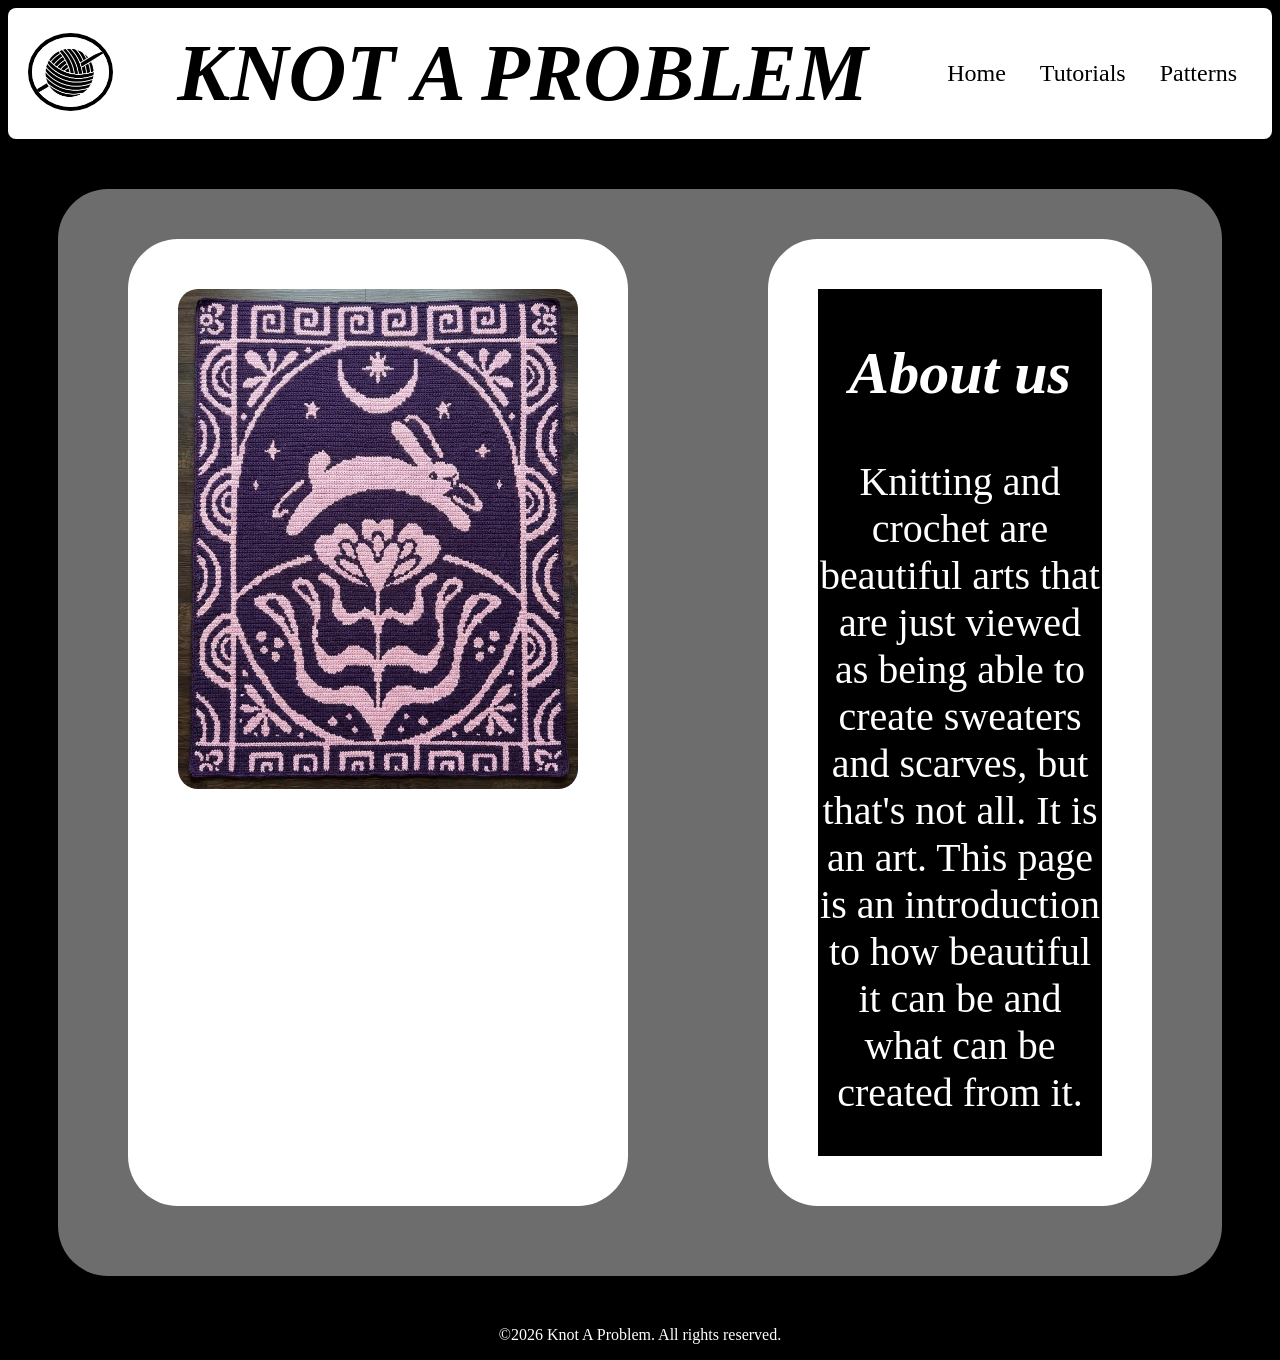
==== index.html @ 060f9959 "first draft of the index.html page" ====
<!DOCTYPE html>
<html lang="en">
<head>
    <meta charset="UTF-8">
    <meta name="viewport" content="width=device-width, initial-scale=1.0">
    <title>Knot A Problem</title>
    <link rel="stylesheet" href="style.css">
</head>
<body>
    <header>
        <div>
           <img id = logo src="download-_7_.png" alt="logo"> 
        </div>
        <h1 class="name">KNOT A PROBLEM</h1>
        <nav class="nav">
            <a href="index.html">Home</a>
            <a href="tutorials.html">Tutorials</a>
            <a href="patterns.html">Patterns</a>
        </nav>
    </header>
    <!-- about us -->
     <section class="about">
        <div class="div1">
            <img class="pic1" src="Bunny-leaps-in-the-night-crochet-pattern-Rabbit-and-big-flower-throw-PDF.png" alt="pic 1">
        </div>
        <div class="div2">
            <h2 class="aboutus">About us</h2>
            <p class="intro">Knitting and crochet are beautiful arts that are just viewed as being able to create sweaters and scarves, but that's not all. It is an art. This page is an introduction to how beautiful it can be and what can be created from it.</p>
        </div>
     </section>

  <footer class="footer">
        <p>©2026 Knot A Problem. All rights reserved.</p>
  </footer>

    <script src="script.js" defer></script>
</body>
</html>
---- style.css ----
body{
    color: rgb(255, 255, 255);
    background-size: cover;
    background-repeat: no-repeat;
    background-color: rgb(0, 0, 0);
    /* background-image:linear-gradient(rgba(0,0,0,0.5), rgba(0,0,0,0.5)), url(Alpha-pattern-_20388.jpeg) ; */
}
#logo{
height: 70px;
border-radius: 50%;
border-color: black;
border: 4px solid;
}
header{
    background-color:rgb(255, 255, 255);
    padding: 20px;
    text-align: center;
    display: flex;
    justify-content: space-between;
    align-items: center;
    border-radius: 8px;
    color: rgb(0, 0, 0);
    text-decoration-style: wavy;
    text-shadow: 2px;
}
.name{
    font-size: 80px;
    margin: 0;
    font-style: italic;
    font-family: fantasy;
}
nav a{
    color: rgb(0, 0, 0);
    text-decoration: none;
    margin: 0 15px;
    font-size: 24px;
}
nav a:hover{
    text-decoration: underline;
    color: rgb(90, 90, 90);
}
.about{
    display: flex;
    background-color:rgb(109, 109, 109) ;
    margin: 50px;
    border-radius: 50px;
}
.pic1{
    height: 500px;
    width: 400px;
    border-radius: 70px;
    border: 50px solid white;
    align-items: center;
    transition: box-shadow 0.3s ease, transform 0.3s ease;

}
.pic1 :hover{
    box-shadow: 0px 0px 15px rgb(0, 0, 0);
    transform: scale(1.05);
}
.div1{
    margin-right: 70px;
    margin-left: 70px;
    background-color: white;
    box-sizing: content-box;
    border-radius: 50px;
    margin-top: 50px;
    margin-bottom: 70px;
}
.div2{
    margin-left: 70px;
    margin-right: 70px;
    border: 50px solid white;
    border-radius: 50px;
    text-align: center;
    background-color: black;
    margin-top: 50px;
    margin-bottom: 70px;
}
.aboutus{
    font-style: italic;
    font-size: 60px;
}
.intro{
    font-size: 40px;
}

.footer{
    text-align: center;
    color: white;
}
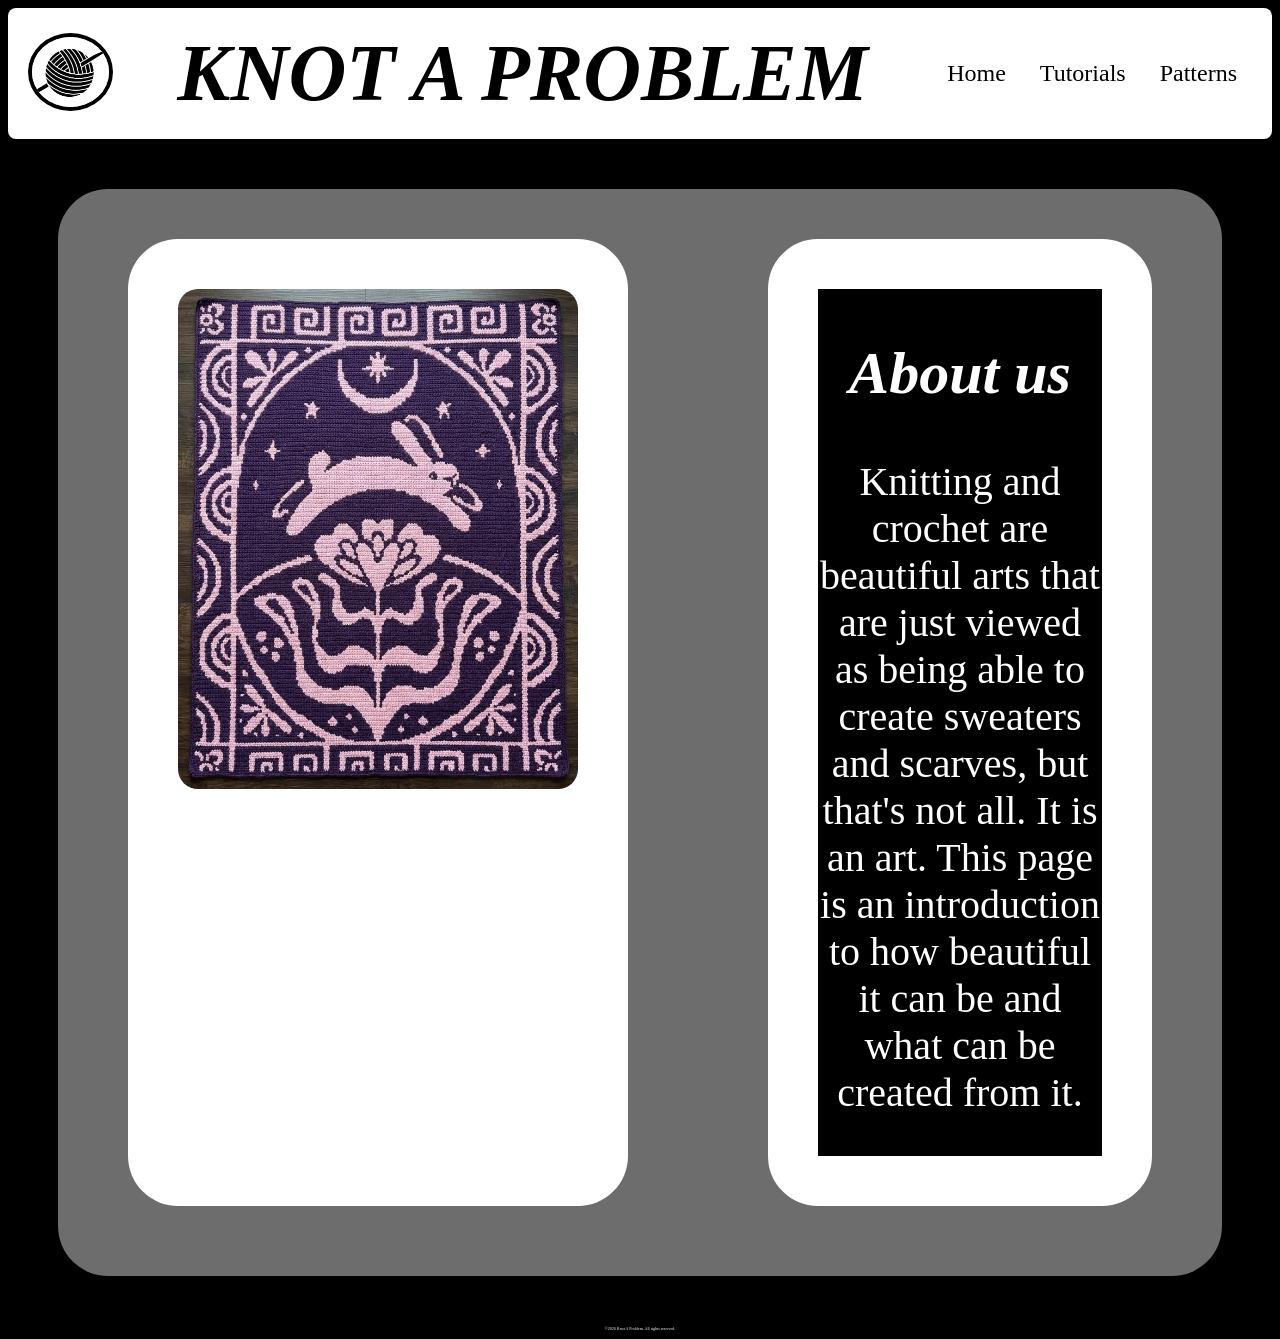
==== commit b709ccd9: "corrected footer" ====
--- a/index.html
+++ b/index.html
@@ -29,8 +29,8 @@
         </div>
      </section>
 
-  <footer class="footer">
-        <p>©2026 Knot A Problem. All rights reserved.</p>
+  <footer >
+        <p class="footer">©2026 Knot A Problem. All rights reserved.</p>
   </footer>
 
     <script src="script.js" defer></script>
--- a/style.css
+++ b/style.css
@@ -77,15 +77,38 @@
     margin-top: 50px;
     margin-bottom: 70px;
 }
-.aboutus{
+h2{
     font-style: italic;
     font-size: 60px;
 }
-.intro{
+p{
     font-size: 40px;
 }
+.tut{
+    display: flex;
+    background-color:rgb(109, 109, 109) ;
+    margin: 50px;
+    border-radius: 50px;
+}
+.pic2{
+    width: 200px;
+    border-radius: 50%;
+    margin: 30px;
+}
+.pic3{
+    width: 200px;
+    border-radius: 50%;
+    margin: 30px;
+}
+.pic4{
+    width: 200px;
+    border-radius: 50%;
+    margin: 30px;
+}
+
 
 .footer{
     text-align: center;
     color: white;
+    font-size: 4px;
 }
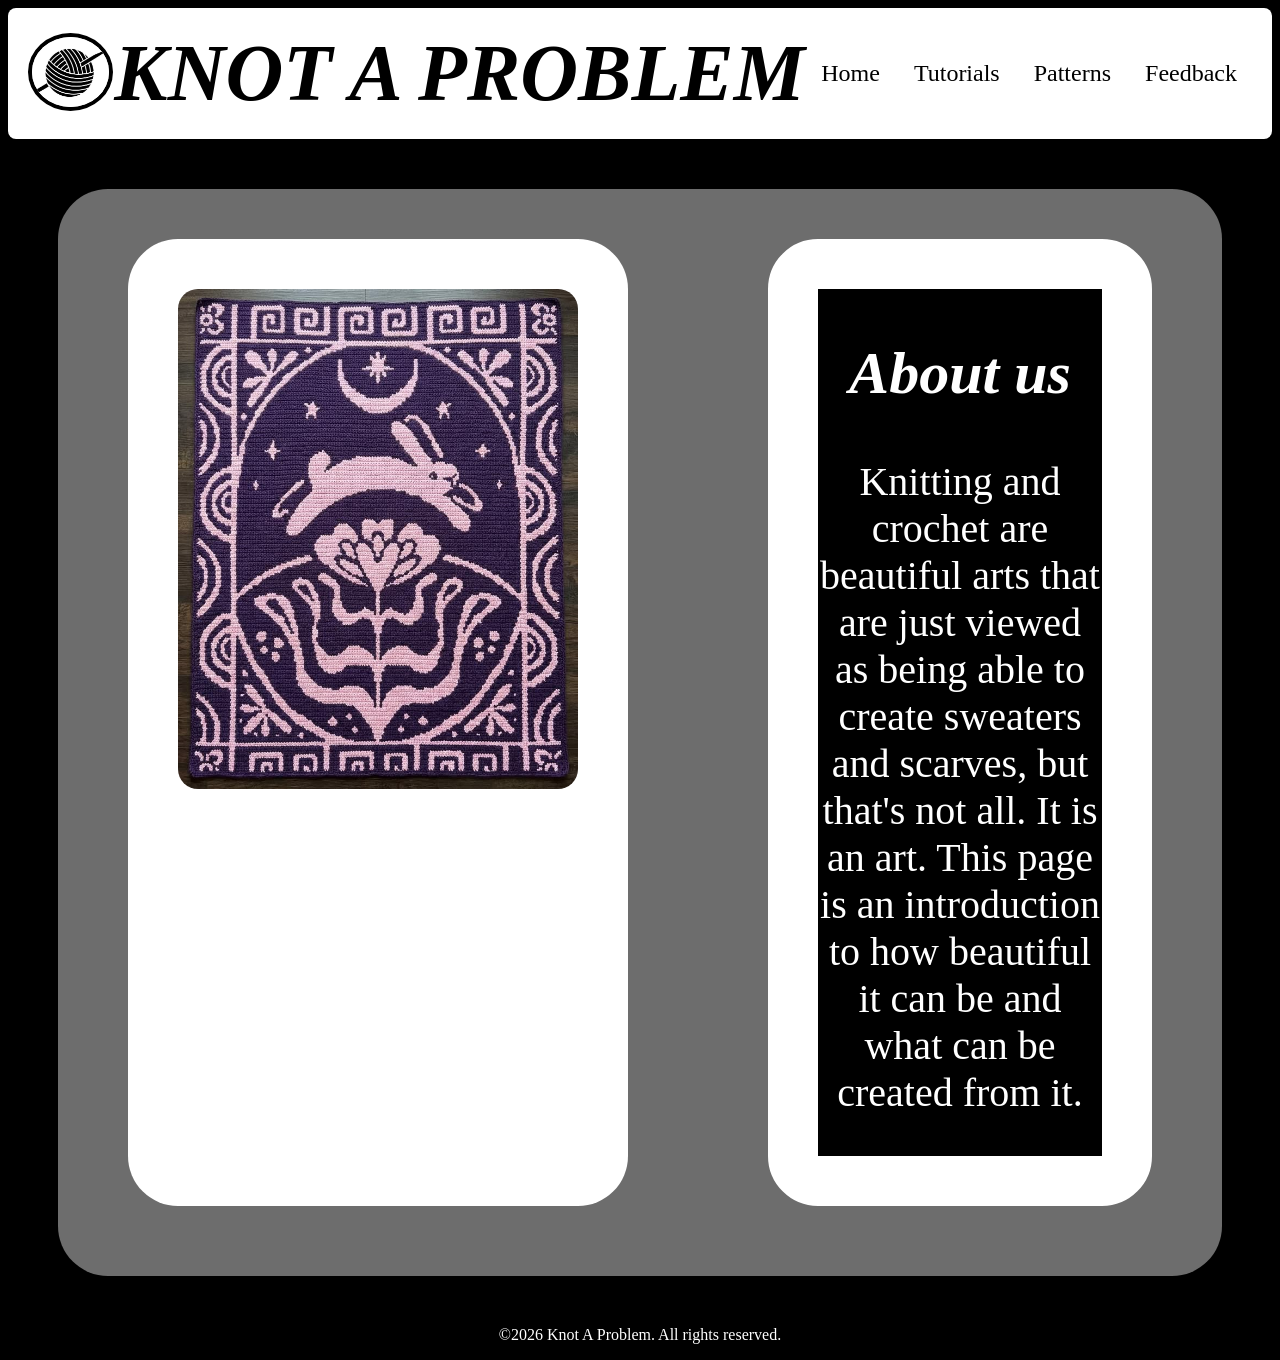
==== commit 36840435: "edits made on pictures" ====
--- a/index.html
+++ b/index.html
@@ -16,6 +16,7 @@
             <a href="index.html">Home</a>
             <a href="tutorials.html">Tutorials</a>
             <a href="patterns.html">Patterns</a>
+            <a href="feedback.html">Feedback</a>
         </nav>
     </header>
     <!-- about us -->
--- a/style.css
+++ b/style.css
@@ -54,7 +54,7 @@
     transition: box-shadow 0.3s ease, transform 0.3s ease;
 
 }
-.pic1 :hover{
+.pic1:hover{
     box-shadow: 0px 0px 15px rgb(0, 0, 0);
     transform: scale(1.05);
 }
@@ -80,9 +80,11 @@
 h2{
     font-style: italic;
     font-size: 60px;
+    text-align: center;
 }
 p{
     font-size: 40px;
+    text-align: center;
 }
 .tut{
     display: flex;
@@ -94,21 +96,79 @@
     width: 200px;
     border-radius: 50%;
     margin: 30px;
+    transition: box-shadow 0.3s ease, transform 0.3s ease;
+}
+.pic2:hover{
+    box-shadow: 0px 0px 15px rgb(0, 0, 0);
+    transform: scale(1.05);
 }
 .pic3{
     width: 200px;
     border-radius: 50%;
-    margin: 30px;
+    margin: 30px;transition: box-shadow 0.3s ease, transform 0.3s ease;
+}
+.pic3:hover{
+    box-shadow: 0px 0px 15px rgb(0, 0, 0);
+    transform: scale(1.05);
 }
 .pic4{
     width: 200px;
     border-radius: 50%;
     margin: 30px;
+    transition: box-shadow 0.3s ease, transform 0.3s ease;
 }
-
+.pic4:hover{
+    box-shadow: 0px 0px 15px rgb(0, 0, 0);
+    transform: scale(1.05);
+}
+.link {
+    color: white;
+    text-decoration: none;
+    font-size: 60px;
+    text-align: center;
+    margin-right: 100px;
+    padding-left: 400px;
+    padding-top: 100px;
+    align-items: center;
+    margin-top: 50px;
+}
+.pic5{
+    width: 600px;
+    margin: 50px, 50px;
+    padding: 50px;
+}
+.pic6{
+    width: 600px;
+    margin: 50px, 50px;
+    padding: 50px;
+}
+.pic7{
+    width: 600px;
+    margin: 50px, 50px;
+    padding: 50px;
+}
+.pic8{
+    width: 600px;
+    margin: 50px, 50px;
+    padding: 50px;
+}
+.pic9{
+    width: 600px;
+    margin: 50px, 50px;
+    padding: 50px;
+}
+.pic10{
+    width: 600px;
+    margin: 50px, 50px;
+    padding: 50px;
+}
+.link:hover{
+    color: black;
+}
+    
 
 .footer{
     text-align: center;
     color: white;
-    font-size: 4px;
+    font-size: 16px;
 }
